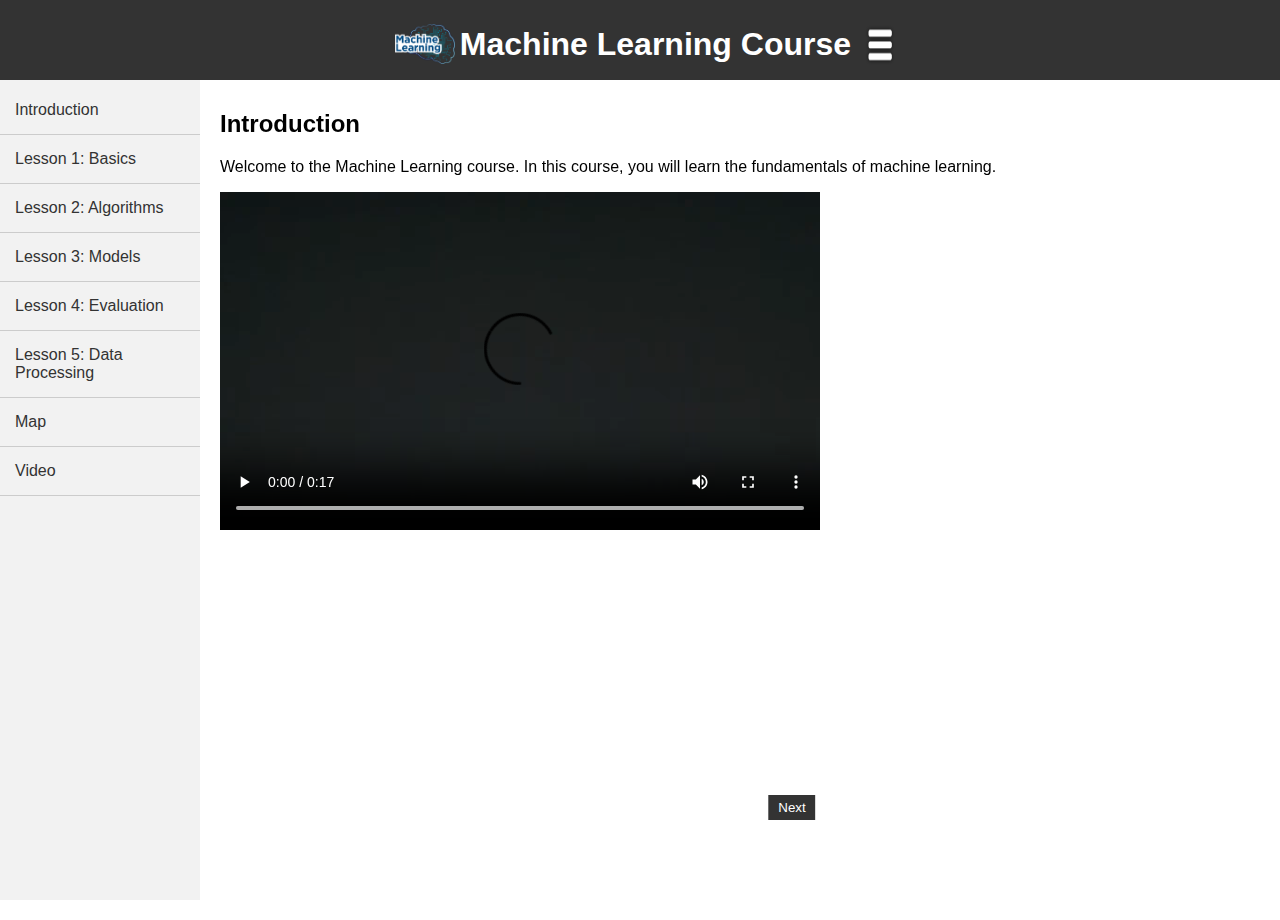
==== Kh.html @ 568ad04e "Initial commit" ====
<!DOCTYPE html>
<html lang="en">
<head>
  <meta charset="UTF-8">
  <meta name="viewport" content="width=device-width, initial-scale=1.0">
  <title>Machine Learning Course</title>
  <link rel="stylesheet" href="kh.css">
  <script src="kh.js" defer></script>
</head>
<body>
  <header>
    <img src="11.png" alt="11">
    <h1>Machine Learning Course</h1>
    <button id="toggleMenuBtn" onclick="toggleMenuHeight()">
      <img src="icon.png" alt="Menu Icon">
    </button>
  </header>
  
  <div class="container">
    <nav id="courseMenu">
      <ul id="menuList">
        <li><a href="javascript:void(0)" class="menu-link" onclick="showSection('introduction')">Introduction</a></li>
        <!-- Lesson 1 -->
        <li class="dropdown">
          <a href="javascript:void(0)" class="dropbtn" onclick="toggleDropdown('lesson1Dropdown')">Lesson 1: Basics</a>
          <div id="lesson1Dropdown" class="dropdown-content">
            <a href="javascript:void(0)" class="menu-link" onclick="showSection('lesson1')">Content</a>
            <a href="javascript:void(0)" class="menu-link" onclick="showSection('video1')">Video</a>
            <a href="javascript:void(0)" class="menu-link" onclick="showSection('quiz1')">Quiz 1</a>
          </div>
        </li>
        <!-- Lesson 2 -->
        <li class="dropdown">
          <a href="javascript:void(0)" class="dropbtn" onclick="toggleDropdown('lesson2Dropdown')">Lesson 2: Algorithms</a>
          <div id="lesson2Dropdown" class="dropdown-content">
            <a href="javascript:void(0)" class="menu-link" onclick="showSection('lesson2')">Content</a>
            <a href="javascript:void(0)" class="menu-link" onclick="showSection('video2')">Video</a>
            <a href="javascript:void(0)" class="menu-link" onclick="showSection('quiz2')">Quiz 2</a>
          </div>
        </li>
        <!-- Lesson 3 -->
        <li class="dropdown">
          <a href="javascript:void(0)" class="dropbtn" onclick="toggleDropdown('lesson3Dropdown')">Lesson 3: Models</a>
          <div id="lesson3Dropdown" class="dropdown-content">
            <a href="javascript:void(0)" class="menu-link" onclick="showSection('lesson3')">Content</a>
            <a href="javascript:void(0)" class="menu-link" onclick="showSection('video3')">Video</a>
            <a href="javascript:void(0)" class="menu-link" onclick="showSection('quiz3')">Quiz 3</a>
          </div>
        </li>
        <!-- Lesson 4 -->
        <li class="dropdown">
          <a href="javascript:void(0)" class="dropbtn" onclick="toggleDropdown('lesson4Dropdown')">Lesson 4: Evaluation</a>
          <div id="lesson4Dropdown" class="dropdown-content">
            <a href="javascript:void(0)" class="menu-link" onclick="showSection('lesson4')">Content</a>
            <a href="javascript:void(0)" class="menu-link" onclick="showSection('video4')">Video</a>
            <a href="javascript:void(0)" class="menu-link" onclick="showSection('quiz4')">Quiz 4</a>
          </div>
        </li>
        <!-- Lesson 5 -->
        <li class="dropdown">
          <a href="javascript:void(0)" class="dropbtn" onclick="toggleDropdown('lesson5Dropdown')">Lesson 5: Data Processing</a>
          <div id="lesson5Dropdown" class="dropdown-content">
            <a href="javascript:void(0)" class="menu-link" onclick="showSection('lesson5')">Content</a>
            <a href="javascript:void(0)" class="menu-link" onclick="showSection('video5')">Video</a>
            <a href="javascript:void(0)" class="menu-link" onclick="showSection('quiz5')">Quiz 5</a>
          </div>
        </li>
        <li><a href="javascript:void(0)" class="menu-link" onclick="showSection('map')">Map</a></li>
        <li><a href="javascript:void(0)" class="menu-link" onclick="showSection('video')">Video</a></li>
      </ul>
    </nav>
    <main>
      <section id="introduction" class="content-section">
        <h2>Introduction</h2>
        <p>Welcome to the Machine Learning course. In this course, you will learn the fundamentals of machine learning.</p>
        <video controls width="600" id="introVideo">
          <source src="welcome.mp4" type="video/mp4">
          Your browser does not support the video tag.
        </video>
        <button class="next" onclick="navigate('introduction', 'lesson1')">Next</button>
      </section>
      <section id="lesson1" class="content-section">
        <h2>Lesson 1: Basics</h2>
        <p>This lesson covers the basics of machine learning including supervised and unsupervised learning.</p>
        <button class="back" onclick="navigate('lesson1', 'introduction')">Back</button>
        <button class="next" onclick="navigate('lesson1', 'video1')">Next</button>
      </section>
      <section id="video1" class="content-section">
        <h2>Video 1</h2>
        <video controls width="600" id="video1Video">
          <source src="video.mp4" type="video/mp4">
        </video>
        <button class="back" onclick="navigate('video1', 'lesson1')">Back</button>
        <button class="next" onclick="navigate('video1', 'quiz1')">Next</button>
      </section>
      <section id="quiz1" class="content-section">
        <h2>Quiz 1</h2>
        <div class="quiz">
          <form id="quizForm1">
            <div id="question1">
              <label>Question 1: What is supervised learning?</label><br>
              <input type="radio" name="q1" value="a"> A method where the model is trained on labeled data.<br>
              <input type="radio" name="q1" value="b"> A method where the model is trained on unlabeled data.<br>
              <input type="radio" name="q1" value="c"> a & b.<br>
              <input type="radio" name="q1" value="d"> None of the above.<br><br>
              <p id="quiz1Q1Result"></p>
              <button type="button" class="submitQuestion" onclick="checkAnswer('quizForm1', 'q1', 'a', 'quiz1Q1Result', 'question2')">Submit</button>
              <button type="button" class="goQuestion" onclick="navigateQuiz('quizForm1', 'question1', 'question2')" disabled>Next Question</button>
            </div>
            <div id="question2" style="display: none;">
              <label>Question 2: Which algorithm is used for classification?</label><br>
              <input type="radio" name="q2" value="a"> Decision Tree<br>
              <input type="radio" name="q2" value="b"> Linear Regression<br>
              <input type="radio" name="q2" value="c"> a & b.<br>
              <input type="radio" name="q2" value="d"> None of the above.<br><br>
              <p id="quiz1Q2Result"></p>
              <button type="button" class="submitQuestion" onclick="checkAnswer('quizForm1', 'q2', 'a', 'quiz1Q2Result', 'question3')">Submit</button>
              <button type="button" class="prevQuestion" onclick="navigateQuiz('quizForm1', 'question2', 'question1')">Prev Question</button>
              <button type="button" class="goQuestion" onclick="navigateQuiz('quizForm1', 'question2', 'question3')" disabled>Next Question</button>
            </div>
            <div id="question3" style="display: none;">
              <label>Question 3: What is overfitting?</label><br>
              <input type="radio" name="q3" value="a"> Model performs well on training data but poorly on new data.<br>
              <input type="radio" name="q3" value="b"> Model performs well on both training and new data.<br>
              <input type="radio" name="q3" value="c"> a & b.<br>
              <input type="radio" name="q3" value="d"> None of the above.<br><br>
              <p id="quiz1Q3Result"></p>
              <button type="button" class="submitQuestion" onclick="checkAnswer('quizForm1', 'q3', 'a', 'quiz1Q3Result', 'question4')">Submit</button>
              <button type="button" class="prevQuestion" onclick="navigateQuiz('quizForm1', 'question3', 'question2')">Prev Question</button>
              <button type="button" class="goQuestion" onclick="navigateQuiz('quizForm1', 'question3', 'question4')" disabled>Next Question</button>
            </div>
            <div id="question4" style="display: none;">
              <label>Question 4: What is the main goal of supervised learning?</label><br>
              <input type="radio" name="q4" value="a"> Predict outcomes for new data.<br>
              <input type="radio" name="q4" value="b"> Cluster similar data points.<br>
              <input type="radio" name="q4" value="c"> a & b.<br>
              <input type="radio" name="q4" value="d"> None of the above.<br><br>
              <p id="quiz1Q4Result"></p>
              <button type="button" class="submitQuestion" onclick="checkAnswer('quizForm1', 'q4', 'a', 'quiz1Q4Result', null)">Submit</button>
              <button type="button" class="prevQuestion" onclick="navigateQuiz('quizForm1', 'question4', 'question3')">Prev Question</button>
            </div>
          </form>
        </div>
        <button class="back" onclick="navigate('quiz1', 'video1')">Back</button>
        <button class="next" onclick="navigate('quiz1', 'lesson2')">Next</button>
      </section>
      <section id="lesson2" class="content-section">
        <h2>Lesson 2: Algorithms</h2>
        <p>Introduction to algorithms used in machine learning.</p>
        <button class="back" onclick="navigate('lesson2', 'quiz1')">Back</button>
        <button class="next" onclick="navigate('lesson2', 'video2')">Next</button>
      </section>
      <section id="video2" class="content-section">
        <h2>Video 2</h2>
        <video controls width="600" id="video2Video">
          <source src="video.mp4" type="video/mp4">
        </video>
        <button class="back" onclick="navigate('video2', 'lesson2')">Back</button>
        <button class="next" onclick="navigate('video2', 'quiz2')">Next</button>
      </section>
      <section id="quiz2" class="content-section">
        <h2>Quiz 2</h2>
        <div class="quiz">
          <form id="quizForm2">
            <div id="question5">
              <label>Question 1: What is a decision tree?</label><br>
              <input type="radio" name="q5" value="a"> A tree-like model used for decisions.<br>
              <input type="radio" name="q5" value="b"> A linear model used for predictions.<br>
              <input type="radio" name="q5" value="c"> a & b.<br>
              <input type="radio" name="q5" value="d"> None of the above.<br><br>
              <p id="quiz2Q1Result"></p>
              <button type="button" class="submitQuestion" onclick="checkAnswer('quizForm2', 'q5', 'a', 'quiz2Q1Result', 'question6')">Submit</button>
              <button type="button" class="goQuestion" onclick="navigateQuiz('quizForm2', 'question5', 'question6')" disabled>Next Question</button>
            </div>
            <div id="question6" style="display: none;">
              <label>Question 2: Which algorithm is used for regression?</label><br>
              <input type="radio" name="q6" value="a"> Decision Tree<br>
              <input type="radio" name="q6" value="b"> Linear Regression<br>
              <input type="radio" name="q6" value="c"> a & b.<br>
              <input type="radio" name="q6" value="d"> None of the above.<br><br>
              <p id="quiz2Q2Result"></p>
              <button type="button" class="submitQuestion" onclick="checkAnswer('quizForm2', 'q6', 'b', 'quiz2Q2Result', 'question7')">Submit</button>
              <button type="button" class="prevQuestion" onclick="navigateQuiz('quizForm2', 'question6', 'question5')">Prev Question</button>
              <button type="button" class="goQuestion" onclick="navigateQuiz('quizForm2', 'question6', 'question7')" disabled>Next Question</button>
            </div>
            <div id="question7" style="display: none;">
              <label>Question 3: What is pruning in decision trees?</label><br>
              <input type="radio" name="q7" value="a"> Removing sections of the tree to avoid overfitting.<br>
              <input type="radio" name="q7" value="b"> Adding more branches to increase accuracy.<br>
              <input type="radio" name="q7" value="c"> a & b.<br>
              <input type="radio" name="q7" value="d"> None of the above.<br><br>
              <p id="quiz2Q3Result"></p>
              <button type="button" class="submitQuestion" onclick="checkAnswer('quizForm2', 'q7', 'a', 'quiz2Q3Result', 'question8')">Submit</button>
              <button type="button" class="prevQuestion" onclick="navigateQuiz('quizForm2', 'question7', 'question6')">Prev Question</button>
              <button type="button" class="goQuestion" onclick="navigateQuiz('quizForm2', 'question7', 'question8')" disabled>Next Question</button>
            </div>
            <div id="question8" style="display: none;">
              <label>Question 4: What is ensemble learning?</label><br>
              <input type="radio" name="q8" value="a"> Using multiple models to improve accuracy.<br>
              <input type="radio" name="q8" value="b"> Using a single model for predictions.<br>
              <input type="radio" name="q8" value="c"> a & b.<br>
              <input type="radio" name="q8" value="d"> None of the above.<br><br>
              <p id="quiz2Q4Result"></p>
              <button type="button" class="submitQuestion" onclick="checkAnswer('quizForm2', 'q8', 'a', 'quiz2Q4Result', null)">Submit</button>
              <button type="button" class="prevQuestion" onclick="navigateQuiz('quizForm2', 'question8', 'question7')">Prev Question</button>
            </div>
          </form>
        </div>
        <button class="back" onclick="navigate('quiz2', 'video2')">Back</button>
        <button class="next" onclick="navigate('quiz2', 'lesson3')">Next</button>
      </section>
      <section id="lesson3" class="content-section">
        <h2>Lesson 3: Models</h2>
        <p>Types of models used in machine learning.</p>
        <button class="back" onclick="navigate('lesson3', 'quiz2')">Back</button>
        <button class="next" onclick="navigate('lesson3', 'video3')">Next</button>
      </section>
      <section id="video3" class="content-section">
        <h2>Video 3</h2>
        <video controls width="600" id="video3Video">
          <source src="video.mp4" type="video/mp4">
          Your browser does not support the video tag.
        </video>
        <button class="back" onclick="navigate('video3', 'lesson3')">Back</button>
        <button class="next" onclick="navigate('video3', 'quiz3')">Next</button>
      </section>
      <section id="quiz3" class="content-section">
        <h2>Quiz 3</h2>
        <div class="quiz">
          <form id="quizForm3">
            <div id="question9">
              <label>Question 1: What is logistic regression used for?</label><br>
              <input type="radio" name="q9" value="a"> Classification<br>
              <input type="radio" name="q9" value="b"> Regression<br>
              <input type="radio" name="q9" value="c"> a & b.<br>
              <input type="radio" name="q9" value="d"> None of the above.<br><br>
              <p id="quiz3Q1Result"></p>
              <button type="button" class="submitQuestion" onclick="checkAnswer('quizForm3', 'q9', 'a', 'quiz3Q1Result', 'question10')">Submit</button>
              <button type="button" class="goQuestion" onclick="navigateQuiz('quizForm3', 'question9', 'question10')" disabled>Next Question</button>
            </div>
            <div id="question10" style="display: none;">
              <label>Question 2: Which model is used for clustering?</label><br>
              <input type="radio" name="q10" value="a"> K-Means<br>
              <input type="radio" name="q10" value="b"> Linear Regression<br>
              <input type="radio" name="q10" value="c"> a & b.<br>
              <input type="radio" name="q10" value="d"> None of the above.<br><br>
              <p id="quiz3Q2Result"></p>
              <button type="button" class="submitQuestion" onclick="checkAnswer('quizForm3', 'q10', 'a', 'quiz3Q2Result', 'question11')">Submit</button>
              <button type="button" class="prevQuestion" onclick="navigateQuiz('quizForm3', 'question10', 'question9')">Prev Question</button>
              <button type="button" class="goQuestion" onclick="navigateQuiz('quizForm3', 'question10', 'question11')" disabled>Next Question</button>
            </div>
            <div id="question11" style="display: none;">
              <label>Question 3: What is regularization in machine learning?</label><br>
              <input type="radio" name="q11" value="a"> Technique to prevent overfitting.<br>
              <input type="radio" name="q11" value="b"> Method to increase model complexity.<br>
              <input type="radio" name="q11" value="c"> a & b.<br>
              <input type="radio" name="q11" value="d"> None of the above.<br><br>
              <p id="quiz3Q3Result"></p>
              <button type="button" class="submitQuestion" onclick="checkAnswer('quizForm3', 'q11', 'a', 'quiz3Q3Result', 'question12')">Submit</button>
              <button type="button" class="prevQuestion" onclick="navigateQuiz('quizForm3', 'question11', 'question10')">Prev Question</button>
              <button type="button" class="goQuestion" onclick="navigateQuiz('quizForm3', 'question11', 'question12')" disabled>Next Question</button>
            </div>
            <div id="question12" style="display: none;">
              <label>Question 4: What is the purpose of feature scaling?</label><br>
              <input type="radio" name="q12" value="a"> Standardize the range of independent variables.<br>
              <input type="radio" name="q12" value="b"> Increase the number of features.<br>
              <input type="radio" name="q12" value="c"> a & b.<br>
              <input type="radio" name="q12" value="d"> None of the above.<br><br>
              <p id="quiz3Q4Result"></p>
              <button type="button" class="submitQuestion" onclick="checkAnswer('quizForm3', 'q12', 'a', 'quiz3Q4Result', null)">Submit</button>
              <button type="button" class="prevQuestion" onclick="navigateQuiz('quizForm3', 'question12', 'question11')">Prev Question</button>
            </div>
          </form>
        </div>
        <button class="back" onclick="navigate('quiz3', 'video3')">Back</button>
        <button class="next" onclick="navigate('quiz3', 'lesson4')">Next</button>
      </section>
      <section id="lesson4" class="content-section">
        <h2>Lesson 4: Evaluation</h2>
        <p>Methods to evaluate machine learning models.</p>
        <button class="back" onclick="navigate('lesson4', 'quiz3')">Back</button>
        <button class="next" onclick="navigate('lesson4', 'video4')">Next</button>
      </section>
      <section id="video4" class="content-section">
        <h2>Video 4</h2>
        <video controls width="600" id="video4Video">
          <source src="video.mp4" type="video/mp4">
          Your browser does not support the video tag.
        </video>
        <button class="back" onclick="navigate('video4', 'lesson4')">Back</button>
        <button class="next" onclick="navigate('video4', 'quiz4')">Next</button>
      </section>
      <section id="quiz4" class="content-section">
        <h2>Quiz 4</h2>
        <div class="quiz">
          <form id="quizForm4">
            <div id="question13">
              <label>Question 1: What is cross-validation?</label><br>
              <input type="radio" name="q13" value="a"> Technique to divide data into training and test sets.<br>
              <input type="radio" name="q13" value="b"> Technique to assess model performance.<br>
              <input type="radio" name="q13" value="c"> a & b.<br>
              <input type="radio" name="q13" value="d"> None of the above.<br><br>
              <p id="quiz4Q1Result"></p>
              <button type="button" class="submitQuestion" onclick="checkAnswer('quizForm4', 'q13', 'b', 'quiz4Q1Result', 'question14')">Submit</button>
              <button type="button" class="goQuestion" onclick="navigateQuiz('quizForm4', 'question13', 'question14')" disabled>Next Question</button>
            </div>
            <div id="question14" style="display: none;">
              <label>Question 2: What is AUC-ROC used for?</label><br>
              <input type="radio" name="q14" value="a"> Measure of model accuracy.<br>
              <input type="radio" name="q14" value="b"> Measure of model performance.<br>
              <input type="radio" name="q14" value="c"> a & b.<br>
              <input type="radio" name="q14" value="d"> None of the above.<br><br>
              <p id="quiz4Q2Result"></p>
              <button type="button" class="submitQuestion" onclick="checkAnswer('quizForm4', 'q14', 'b', 'quiz4Q2Result', 'question15')">Submit</button>
              <button type="button" class="prevQuestion" onclick="navigateQuiz('quizForm4', 'question14', 'question13')">Prev Question</button>
              <button type="button" class="goQuestion" onclick="navigateQuiz('quizForm4', 'question14', 'question15')" disabled>Next Question</button>
            </div>
            <div id="question15" style="display: none;">
              <label>Question 3: What is the confusion matrix?</label><br>
              <input type="radio" name="q15" value="a"> Matrix that evaluates model performance.<br>
              <input type="radio" name="q15" value="b"> Matrix that visualizes data points.<br>
              <input type="radio" name="q15" value="c"> a & b.<br>
              <input type="radio" name="q15" value="d"> None of the above.<br><br>
              <p id="quiz4Q3Result"></p>
              <button type="button" class="submitQuestion" onclick="checkAnswer('quizForm4', 'q15', 'a', 'quiz4Q3Result', 'question16')">Submit</button>
              <button type="button" class="prevQuestion" onclick="navigateQuiz('quizForm4', 'question15', 'question14')">Prev Question</button>
              <button type="button" class="goQuestion" onclick="navigateQuiz('quizForm4', 'question15', 'question16')" disabled>Next Question</button>
            </div>
            <div id="question16" style="display: none;">
              <label>Question 4: What is precision?</label><br>
              <input type="radio" name="q16" value="a"> Ratio of true positives to predicted positives.<br>
              <input type="radio" name="q16" value="b"> Ratio of true positives to actual positives.<br>
              <input type="radio" name="q16" value="c"> a & b.<br>
              <input type="radio" name="q16" value="d"> None of the above.<br><br>
              <p id="quiz4Q4Result"></p>
              <button type="button" class="submitQuestion" onclick="checkAnswer('quizForm4', 'q16', 'a', 'quiz4Q4Result', null)">Submit</button>
              <button type="button" class="prevQuestion" onclick="navigateQuiz('quizForm4', 'question16', 'question15')">Prev Question</button>
            </div>
          </form>
        </div>
        <button class="back" onclick="navigate('quiz4', 'video4')">Back</button>
        <button class="next" onclick="navigate('quiz4', 'lesson5')">Next</button>
      </section>
      <section id="lesson5" class="content-section">
        <h2>Lesson 5: Data Processing</h2>
        <p>Techniques for preprocessing data in machine learning.</p>
        <button class="back" onclick="navigate('lesson5', 'quiz4')">Back</button>
        <button class="next" onclick="navigate('lesson5', 'video5')">Next</button>
      </section>
      
      <section id="video5" class="content-section">
        <h2>Video 5</h2>
        <video controls width="600" id="video5Video">
          <source src="video.mp4" type="video/mp4">
          Your browser does not support the video tag.
        </video>
        <button class="back" onclick="navigate('video5', 'lesson5')">Back</button>
        <button class="next" onclick="navigate('video5', 'map')">Next</button>
      </section>
      <section id="map" class="content-section">
        <h2>The location of the university that can learn ML on it</h2>
        <div class="map-buttons">
          <button onclick="highlightLocation('KAU')">KAU</button>
          <button onclick="highlightLocation('KSU')">KSU</button>
          <button onclick="highlightLocation('KFUPM')">KFUPM</button>
          <button onclick="highlightLocation('PSU')">PSU</button>
          <button onclick="highlightLocation('Alfaisal')">Alfaisal</button>
          <button onclick="highlightLocation('Effat')">Effat</button>
          <button onclick="highlightLocation('UQU')">UQU</button>
          <button onclick="highlightAllLocations()">Show All</button>
          <!-- Add more buttons as needed -->
        </div>
        <div id="mapContainer">
          <svg width="800" height="600" xmlns="http://www.w3.org/2000/svg" viewBox="0 0 800 600">
            <image href="map.gif" width="800" height="600" />
            <!-- Example pins -->
            <path id="kau" d="M100,130 L110,130 L105,150 Z" fill="green" onclick="showLocation('KAU')" visibility="hidden"></path>
            <path id="ksu" d="M200,180 L210,180 L205,200 Z" fill="blue" onclick="showLocation('KSU')" visibility="hidden"></path>
            <path id="kfupm" d="M300,230 L310,230 L305,250 Z" fill="red" onclick="showLocation('KFUPM')" visibility="hidden"></path>
            <path id="psu" d="M400,280 L410,280 L405,300 Z" fill="purple" onclick="showLocation('PSU')" visibility="hidden"></path>
            <path id="alfaisal" d="M500,330 L510,330 L505,350 Z" fill="orange" onclick="showLocation('Alfaisal')" visibility="hidden"></path>
            <path id="effat" d="M600,380 L610,380 L605,400 Z" fill="yellow" onclick="showLocation('Effat')" visibility="hidden"></path>
            <path id="uqu" d="M700,430 L710,430 L705,450 Z" fill="cyan" onclick="showLocation('UQU')" visibility="hidden"></path>
            <!-- Add more paths for other locations -->
          </svg>
        </div>
        <button class="back" onclick="navigate('map', 'video5')">Back</button>
        <button class="next" onclick="navigate('map', 'video')">Next</button>
      </section>
      <section id="video" class="content-section">
        <h2>End of the course</h2>
        <video controls width="600" id="videoMain">
          <source src="video.mp4" type="video/mp4">
          Your browser does not support the video tag.
        </video>
        <button class="back" onclick="navigate('video', 'map')">Back</button>
      </section>
    </main>
  </div>
</body>
</html>
---- kh.css ----
body {
  font-family: Arial, sans-serif;
  margin: 0;
  padding: 0;
}

header {
  background-color: #333;
  color: white;
  text-align: center;
  padding: 10px;
  position: fixed;
  width: 100%;
  top: 0;
  z-index: 1000;
}

header img {
  height: 40px;
  vertical-align: middle;
}

header h1 {
  display: inline-block;
  margin: 0;
  vertical-align: middle;
}

#toggleMenuBtn {
  background: none;
  border: none;
  cursor: pointer;
}

#toggleMenuBtn img {
  width: 30px; /* Adjust the width of the icon inside the button */
}
.container {
  margin-top: 70px;
  display: flex;
}

nav {
  flex: 0 0 200px;
  background-color: #f2f2f2;
  height: calc(100vh - 70px);
  overflow-y: auto;
  position: sticky;
  top: 70px;
}

nav ul {
  list-style-type: none;
  padding: 0;
}

nav ul li {
  padding: 10px;
  border-bottom: 1px solid #ccc;
}

nav ul li a {
  color: #333;
  text-decoration: none;
  display: block;
  padding: 5px;
}

nav ul li a:hover {
  background-color: #ddd;
}

nav .dropdown {
  position: relative;
}

nav .dropdown .dropdown-content {
  display: none;
  position: absolute;
  background-color: #f9f9f9;
  box-shadow: 0px 8px 16px 0px rgba(0,0,0,0.2);
  z-index: 1;
}

nav .dropdown:hover .dropdown-content {
  display: block;
}

main {
  flex: 1;
  padding: 20px;
}

section {
  margin-bottom: 20px;
  display: none; /* Hide all sections by default */
}

.content-section {
  display: none;
}

#introduction {
  display: block; /* Show the introduction by default */
}

video {
  max-width: 100%;
}

.quiz {
  background-color: #f9f9f9;
  padding: 10px;
  border: 1px solid #ccc;
}

.quiz form {
  margin: 0;
}

.quiz label {
  font-weight: bold;
}

.quiz input[type="radio"] {
  margin-right: 10px;
}

.quiz button.submitQuestion {
  margin-top: 10px;
  padding: 5px 10px;
  background-color: #333;
  color: white;
  border: none;
  cursor: pointer;
}

.quiz button.submitQuestion:hover {
  background-color: #555;
}

.quiz button.prevQuestion, .quiz button.goQuestion {
  margin-top: 10px;
  padding: 5px 10px;
  background-color: #333;
  color: white;
  border: none;
  cursor: pointer;
}

.quiz button.prevQuestion:hover, .quiz button.goQuestion:hover {
  background-color: #555;
}

#mapContainer {
  width: 100%;
  height: 600px;
}

.map-buttons {
  margin-bottom: 20px;
}

.map-buttons button {
  padding: 5px 10px;
  margin-right: 5px;
  background-color: #333;
  color: white;
  border: none;
  cursor: pointer;
}

.map-buttons button:hover {
  background-color: #555;
}

button {
  margin-top: 10px;
  padding: 5px 10px;
  background-color: #333;
  color: white;
  border: none;
  cursor: pointer;
}

button:hover {
  background-color: #555;
}

/* Fix the iframe size */
iframe {
  width: 100%;
  height: 600px; /* Adjust the height as needed */
  border: none;
}

/* Ensure the next and back buttons are always at the bottom */
.content-section {
  position: relative;
  min-height: 700px; /* Adjust this height based on the content */
  padding-bottom: 70px; /* Space for the buttons */
}

button.back {
  position: absolute;
  bottom: 60px;
  left: 45%;
  transform: translateX(-50%);
}

button.next {
  position: absolute;
  bottom: 60px;
  left: 55%;
  transform: translateX(-50%);
}
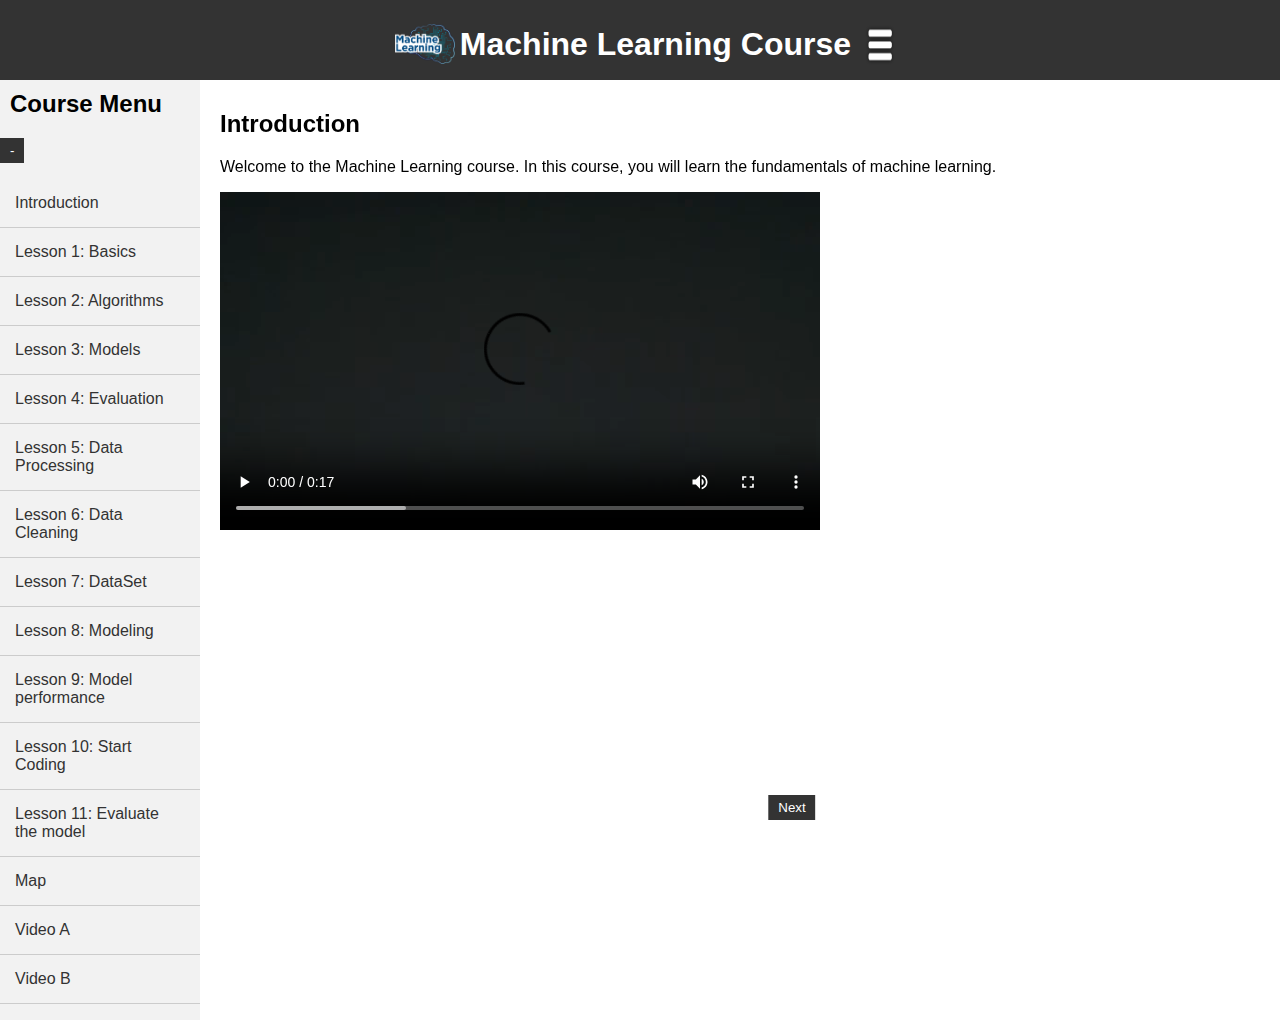
==== commit 3a51aa52: "Initial commit" ====
--- a/Kh.html
+++ b/Kh.html
@@ -5,19 +5,22 @@
   <meta name="viewport" content="width=device-width, initial-scale=1.0">
   <title>Machine Learning Course</title>
   <link rel="stylesheet" href="kh.css">
-  <script src="kh.js" defer></script>
+  
 </head>
 <body>
   <header>
     <img src="11.png" alt="11">
     <h1>Machine Learning Course</h1>
-    <button id="toggleMenuBtn" onclick="toggleMenuHeight()">
+    <button id="toggleMenuBtn" onclick="toggleMenuH()">
       <img src="icon.png" alt="Menu Icon">
     </button>
   </header>
-  
   <div class="container">
-    <nav id="courseMenu">
+    <nav id="courseMenu" >
+      <div class="coursewithlock">
+        <h2>Course Menu</h2>
+        <button class="toggle-btn" onclick="toggleMenuHeight()">-</button>
+      </div>
       <ul id="menuList">
         <li><a href="javascript:void(0)" class="menu-link" onclick="showSection('introduction')">Introduction</a></li>
         <!-- Lesson 1 -->
@@ -62,11 +65,59 @@
           <div id="lesson5Dropdown" class="dropdown-content">
             <a href="javascript:void(0)" class="menu-link" onclick="showSection('lesson5')">Content</a>
             <a href="javascript:void(0)" class="menu-link" onclick="showSection('video5')">Video</a>
-            <a href="javascript:void(0)" class="menu-link" onclick="showSection('quiz5')">Quiz 5</a>
-          </div>
-        </li>
+          </div>
+        </li>
+        <!-- Lesson 6 -->
+        <li class="dropdown">
+          <a href="javascript:void(0)" class="dropbtn" onclick="toggleDropdown('lesson6Dropdown')">Lesson 6: Data Cleaning</a>
+          <div id="lesson6Dropdown" class="dropdown-content">
+            <a href="javascript:void(0)" class="menu-link" onclick="showSection('lesson6')">Content</a>
+            <a href="javascript:void(0)" class="menu-link" onclick="showSection('video6')">Video</a>
+          </div>
+        </li>
+        <!-- Lesson 7 -->
+        <li class="dropdown">
+          <a href="javascript:void(0)" class="dropbtn" onclick="toggleDropdown('lesson7Dropdown')">Lesson 7: DataSet </a>
+          <div id="lesson7Dropdown" class="dropdown-content">
+            <a href="javascript:void(0)" class="menu-link" onclick="showSection('lesson7')">Content</a>
+            <a href="javascript:void(0)" class="menu-link" onclick="showSection('video7')">Video</a>
+          </div>
+        </li>
+         <!-- Lesson 8 -->
+         <li class="dropdown">
+          <a href="javascript:void(0)" class="dropbtn" onclick="toggleDropdown('lesson8Dropdown')">Lesson 8: Modeling </a>
+          <div id="lesson8Dropdown" class="dropdown-content">
+            <a href="javascript:void(0)" class="menu-link" onclick="showSection('lesson8')">Content</a>
+            <a href="javascript:void(0)" class="menu-link" onclick="showSection('video8')">Video</a>
+          </div>
+        </li>
+         <!-- Lesson 9 -->
+         <li class="dropdown">
+          <a href="javascript:void(0)" class="dropbtn" onclick="toggleDropdown('lesson9Dropdown')">Lesson 9: Model performance </a>
+          <div id="lesson9Dropdown" class="dropdown-content">
+            <a href="javascript:void(0)" class="menu-link" onclick="showSection('lesson9')">Content</a>
+            <a href="javascript:void(0)" class="menu-link" onclick="showSection('video9')">Video</a>
+          </div>
+        </li>
+           <!-- Lesson 10 -->
+           <li class="dropdown">
+            <a href="javascript:void(0)" class="dropbtn" onclick="toggleDropdown('lesson10Dropdown')">Lesson 10: Start Coding </a>
+            <div id="lesson10Dropdown" class="dropdown-content">
+              <a href="javascript:void(0)" class="menu-link" onclick="showSection('lesson10')">Content</a>
+              <a href="javascript:void(0)" class="menu-link" onclick="showSection('video10')">Video</a>
+            </div>
+          </li>
+                 <!-- Lesson 11 -->
+                 <li class="dropdown">
+                  <a href="javascript:void(0)" class="dropbtn" onclick="toggleDropdown('lesson11Dropdown')">Lesson 11: Evaluate the model </a>
+                  <div id="lesson11Dropdown" class="dropdown-content">
+                    <a href="javascript:void(0)" class="menu-link" onclick="showSection('lesson11')">Content</a>
+                    <a href="javascript:void(0)" class="menu-link" onclick="showSection('video11')">Video</a>
+                  </div>
+                </li>
         <li><a href="javascript:void(0)" class="menu-link" onclick="showSection('map')">Map</a></li>
-        <li><a href="javascript:void(0)" class="menu-link" onclick="showSection('video')">Video</a></li>
+        <li><a href="javascript:void(0)" class="menu-link" onclick="showSection('video12')">Video A</a></li>
+        <li><a href="javascript:void(0)" class="menu-link" onclick="showSection('video13')">Video B</a></li>
       </ul>
     </nav>
     <main>
@@ -79,6 +130,9 @@
         </video>
         <button class="next" onclick="navigate('introduction', 'lesson1')">Next</button>
       </section>
+
+        <!-- Lesson 1 -->
+
       <section id="lesson1" class="content-section">
         <h2>Lesson 1: Basics</h2>
         <p>This lesson covers the basics of machine learning including supervised and unsupervised learning.</p>
@@ -104,8 +158,8 @@
               <input type="radio" name="q1" value="c"> a & b.<br>
               <input type="radio" name="q1" value="d"> None of the above.<br><br>
               <p id="quiz1Q1Result"></p>
-              <button type="button" class="submitQuestion" onclick="checkAnswer('quizForm1', 'q1', 'a', 'quiz1Q1Result', 'question2')">Submit</button>
-              <button type="button" class="goQuestion" onclick="navigateQuiz('quizForm1', 'question1', 'question2')" disabled>Next Question</button>
+              <button type="button" class="submitQuestion" data-next="question2">Submit</button>
+              <button type="button" class="goQuestion" data-target="question2" disabled>Next Question</button>
             </div>
             <div id="question2" style="display: none;">
               <label>Question 2: Which algorithm is used for classification?</label><br>
@@ -114,9 +168,9 @@
               <input type="radio" name="q2" value="c"> a & b.<br>
               <input type="radio" name="q2" value="d"> None of the above.<br><br>
               <p id="quiz1Q2Result"></p>
-              <button type="button" class="submitQuestion" onclick="checkAnswer('quizForm1', 'q2', 'a', 'quiz1Q2Result', 'question3')">Submit</button>
-              <button type="button" class="prevQuestion" onclick="navigateQuiz('quizForm1', 'question2', 'question1')">Prev Question</button>
-              <button type="button" class="goQuestion" onclick="navigateQuiz('quizForm1', 'question2', 'question3')" disabled>Next Question</button>
+              <button type="button" class="submitQuestion" data-next="question3">Submit</button>
+              <button type="button" class="prevQuestion" data-target="question1">Prev Question</button>
+              <button type="button" class="goQuestion" data-target="question3" disabled>Next Question</button>
             </div>
             <div id="question3" style="display: none;">
               <label>Question 3: What is overfitting?</label><br>
@@ -125,9 +179,9 @@
               <input type="radio" name="q3" value="c"> a & b.<br>
               <input type="radio" name="q3" value="d"> None of the above.<br><br>
               <p id="quiz1Q3Result"></p>
-              <button type="button" class="submitQuestion" onclick="checkAnswer('quizForm1', 'q3', 'a', 'quiz1Q3Result', 'question4')">Submit</button>
-              <button type="button" class="prevQuestion" onclick="navigateQuiz('quizForm1', 'question3', 'question2')">Prev Question</button>
-              <button type="button" class="goQuestion" onclick="navigateQuiz('quizForm1', 'question3', 'question4')" disabled>Next Question</button>
+              <button type="button" class="submitQuestion" data-next="question4">Submit</button>
+              <button type="button" class="prevQuestion" data-target="question2">Prev Question</button>
+              <button type="button" class="goQuestion" data-target="question4" disabled>Next Question</button>
             </div>
             <div id="question4" style="display: none;">
               <label>Question 4: What is the main goal of supervised learning?</label><br>
@@ -136,14 +190,18 @@
               <input type="radio" name="q4" value="c"> a & b.<br>
               <input type="radio" name="q4" value="d"> None of the above.<br><br>
               <p id="quiz1Q4Result"></p>
-              <button type="button" class="submitQuestion" onclick="checkAnswer('quizForm1', 'q4', 'a', 'quiz1Q4Result', null)">Submit</button>
-              <button type="button" class="prevQuestion" onclick="navigateQuiz('quizForm1', 'question4', 'question3')">Prev Question</button>
+              <button type="button" class="submitQuestion" data-next="question5">Submit</button>
+              <button type="button" class="prevQuestion" data-target="question3">Prev Question</button>
+              <button type="button" class="goQuestion" data-target="question5" disabled>Next Question</button>
             </div>
           </form>
         </div>
         <button class="back" onclick="navigate('quiz1', 'video1')">Back</button>
         <button class="next" onclick="navigate('quiz1', 'lesson2')">Next</button>
       </section>
+
+        <!-- Lesson 2 -->
+
       <section id="lesson2" class="content-section">
         <h2>Lesson 2: Algorithms</h2>
         <p>Introduction to algorithms used in machine learning.</p>
@@ -169,8 +227,8 @@
               <input type="radio" name="q5" value="c"> a & b.<br>
               <input type="radio" name="q5" value="d"> None of the above.<br><br>
               <p id="quiz2Q1Result"></p>
-              <button type="button" class="submitQuestion" onclick="checkAnswer('quizForm2', 'q5', 'a', 'quiz2Q1Result', 'question6')">Submit</button>
-              <button type="button" class="goQuestion" onclick="navigateQuiz('quizForm2', 'question5', 'question6')" disabled>Next Question</button>
+              <button type="button" class="submitQuestion" data-next="question6">Submit</button>
+              <button type="button" class="goQuestion" data-target="question6" disabled>Next Question</button>
             </div>
             <div id="question6" style="display: none;">
               <label>Question 2: Which algorithm is used for regression?</label><br>
@@ -179,9 +237,9 @@
               <input type="radio" name="q6" value="c"> a & b.<br>
               <input type="radio" name="q6" value="d"> None of the above.<br><br>
               <p id="quiz2Q2Result"></p>
-              <button type="button" class="submitQuestion" onclick="checkAnswer('quizForm2', 'q6', 'b', 'quiz2Q2Result', 'question7')">Submit</button>
-              <button type="button" class="prevQuestion" onclick="navigateQuiz('quizForm2', 'question6', 'question5')">Prev Question</button>
-              <button type="button" class="goQuestion" onclick="navigateQuiz('quizForm2', 'question6', 'question7')" disabled>Next Question</button>
+              <button type="button" class="submitQuestion" data-next="question7">Submit</button>
+              <button type="button" class="prevQuestion" data-target="question5">Prev Question</button>
+              <button type="button" class="goQuestion" data-target="question7" disabled>Next Question</button>
             </div>
             <div id="question7" style="display: none;">
               <label>Question 3: What is pruning in decision trees?</label><br>
@@ -190,9 +248,9 @@
               <input type="radio" name="q7" value="c"> a & b.<br>
               <input type="radio" name="q7" value="d"> None of the above.<br><br>
               <p id="quiz2Q3Result"></p>
-              <button type="button" class="submitQuestion" onclick="checkAnswer('quizForm2', 'q7', 'a', 'quiz2Q3Result', 'question8')">Submit</button>
-              <button type="button" class="prevQuestion" onclick="navigateQuiz('quizForm2', 'question7', 'question6')">Prev Question</button>
-              <button type="button" class="goQuestion" onclick="navigateQuiz('quizForm2', 'question7', 'question8')" disabled>Next Question</button>
+              <button type="button" class="submitQuestion" data-next="question8">Submit</button>
+              <button type="button" class="prevQuestion" data-target="question6">Prev Question</button>
+              <button type="button" class="goQuestion" data-target="question8" disabled>Next Question</button>
             </div>
             <div id="question8" style="display: none;">
               <label>Question 4: What is ensemble learning?</label><br>
@@ -201,14 +259,18 @@
               <input type="radio" name="q8" value="c"> a & b.<br>
               <input type="radio" name="q8" value="d"> None of the above.<br><br>
               <p id="quiz2Q4Result"></p>
-              <button type="button" class="submitQuestion" onclick="checkAnswer('quizForm2', 'q8', 'a', 'quiz2Q4Result', null)">Submit</button>
-              <button type="button" class="prevQuestion" onclick="navigateQuiz('quizForm2', 'question8', 'question7')">Prev Question</button>
+              <button type="button" class="submitQuestion" data-next="question9">Submit</button>
+              <button type="button" class="prevQuestion" data-target="question7">Prev Question</button>
+              <button type="button" class="goQuestion" data-target="question9" disabled>Next Question</button>
             </div>
           </form>
         </div>
         <button class="back" onclick="navigate('quiz2', 'video2')">Back</button>
         <button class="next" onclick="navigate('quiz2', 'lesson3')">Next</button>
       </section>
+
+        <!-- Lesson 3 -->
+
       <section id="lesson3" class="content-section">
         <h2>Lesson 3: Models</h2>
         <p>Types of models used in machine learning.</p>
@@ -235,8 +297,8 @@
               <input type="radio" name="q9" value="c"> a & b.<br>
               <input type="radio" name="q9" value="d"> None of the above.<br><br>
               <p id="quiz3Q1Result"></p>
-              <button type="button" class="submitQuestion" onclick="checkAnswer('quizForm3', 'q9', 'a', 'quiz3Q1Result', 'question10')">Submit</button>
-              <button type="button" class="goQuestion" onclick="navigateQuiz('quizForm3', 'question9', 'question10')" disabled>Next Question</button>
+              <button type="button" class="submitQuestion" data-next="question10">Submit</button>
+              <button type="button" class="goQuestion" data-target="question10" disabled>Next Question</button>
             </div>
             <div id="question10" style="display: none;">
               <label>Question 2: Which model is used for clustering?</label><br>
@@ -245,9 +307,9 @@
               <input type="radio" name="q10" value="c"> a & b.<br>
               <input type="radio" name="q10" value="d"> None of the above.<br><br>
               <p id="quiz3Q2Result"></p>
-              <button type="button" class="submitQuestion" onclick="checkAnswer('quizForm3', 'q10', 'a', 'quiz3Q2Result', 'question11')">Submit</button>
-              <button type="button" class="prevQuestion" onclick="navigateQuiz('quizForm3', 'question10', 'question9')">Prev Question</button>
-              <button type="button" class="goQuestion" onclick="navigateQuiz('quizForm3', 'question10', 'question11')" disabled>Next Question</button>
+              <button type="button" class="submitQuestion" data-next="question11">Submit</button>
+              <button type="button" class="prevQuestion" data-target="question9">Prev Question</button>
+              <button type="button" class="goQuestion" data-target="question11" disabled>Next Question</button>
             </div>
             <div id="question11" style="display: none;">
               <label>Question 3: What is regularization in machine learning?</label><br>
@@ -256,9 +318,9 @@
               <input type="radio" name="q11" value="c"> a & b.<br>
               <input type="radio" name="q11" value="d"> None of the above.<br><br>
               <p id="quiz3Q3Result"></p>
-              <button type="button" class="submitQuestion" onclick="checkAnswer('quizForm3', 'q11', 'a', 'quiz3Q3Result', 'question12')">Submit</button>
-              <button type="button" class="prevQuestion" onclick="navigateQuiz('quizForm3', 'question11', 'question10')">Prev Question</button>
-              <button type="button" class="goQuestion" onclick="navigateQuiz('quizForm3', 'question11', 'question12')" disabled>Next Question</button>
+              <button type="button" class="submitQuestion" data-next="question12">Submit</button>
+              <button type="button" class="prevQuestion" data-target="question10">Prev Question</button>
+              <button type="button" class="goQuestion" data-target="question12" disabled>Next Question</button>
             </div>
             <div id="question12" style="display: none;">
               <label>Question 4: What is the purpose of feature scaling?</label><br>
@@ -267,14 +329,18 @@
               <input type="radio" name="q12" value="c"> a & b.<br>
               <input type="radio" name="q12" value="d"> None of the above.<br><br>
               <p id="quiz3Q4Result"></p>
-              <button type="button" class="submitQuestion" onclick="checkAnswer('quizForm3', 'q12', 'a', 'quiz3Q4Result', null)">Submit</button>
-              <button type="button" class="prevQuestion" onclick="navigateQuiz('quizForm3', 'question12', 'question11')">Prev Question</button>
+              <button type="button" class="submitQuestion" data-next="question13">Submit</button>
+              <button type="button" class="prevQuestion" data-target="question11">Prev Question</button>
+              <button type="button" class="goQuestion" data-target="question13" disabled>Next Question</button>
             </div>
           </form>
         </div>
         <button class="back" onclick="navigate('quiz3', 'video3')">Back</button>
         <button class="next" onclick="navigate('quiz3', 'lesson4')">Next</button>
       </section>
+
+        <!-- Lesson 4 -->
+
       <section id="lesson4" class="content-section">
         <h2>Lesson 4: Evaluation</h2>
         <p>Methods to evaluate machine learning models.</p>
@@ -301,8 +367,8 @@
               <input type="radio" name="q13" value="c"> a & b.<br>
               <input type="radio" name="q13" value="d"> None of the above.<br><br>
               <p id="quiz4Q1Result"></p>
-              <button type="button" class="submitQuestion" onclick="checkAnswer('quizForm4', 'q13', 'b', 'quiz4Q1Result', 'question14')">Submit</button>
-              <button type="button" class="goQuestion" onclick="navigateQuiz('quizForm4', 'question13', 'question14')" disabled>Next Question</button>
+              <button type="button" class="submitQuestion" data-next="question14">Submit</button>
+              <button type="button" class="goQuestion" data-target="question14" disabled>Next Question</button>
             </div>
             <div id="question14" style="display: none;">
               <label>Question 2: What is AUC-ROC used for?</label><br>
@@ -311,9 +377,9 @@
               <input type="radio" name="q14" value="c"> a & b.<br>
               <input type="radio" name="q14" value="d"> None of the above.<br><br>
               <p id="quiz4Q2Result"></p>
-              <button type="button" class="submitQuestion" onclick="checkAnswer('quizForm4', 'q14', 'b', 'quiz4Q2Result', 'question15')">Submit</button>
-              <button type="button" class="prevQuestion" onclick="navigateQuiz('quizForm4', 'question14', 'question13')">Prev Question</button>
-              <button type="button" class="goQuestion" onclick="navigateQuiz('quizForm4', 'question14', 'question15')" disabled>Next Question</button>
+              <button type="button" class="submitQuestion" data-next="question15">Submit</button>
+              <button type="button" class="prevQuestion" data-target="question13">Prev Question</button>
+              <button type="button" class="goQuestion" data-target="question15" disabled>Next Question</button>
             </div>
             <div id="question15" style="display: none;">
               <label>Question 3: What is the confusion matrix?</label><br>
@@ -322,9 +388,9 @@
               <input type="radio" name="q15" value="c"> a & b.<br>
               <input type="radio" name="q15" value="d"> None of the above.<br><br>
               <p id="quiz4Q3Result"></p>
-              <button type="button" class="submitQuestion" onclick="checkAnswer('quizForm4', 'q15', 'a', 'quiz4Q3Result', 'question16')">Submit</button>
-              <button type="button" class="prevQuestion" onclick="navigateQuiz('quizForm4', 'question15', 'question14')">Prev Question</button>
-              <button type="button" class="goQuestion" onclick="navigateQuiz('quizForm4', 'question15', 'question16')" disabled>Next Question</button>
+              <button type="button" class="submitQuestion" data-next="question16">Submit</button>
+              <button type="button" class="prevQuestion" data-target="question14">Prev Question</button>
+              <button type="button" class="goQuestion" data-target="question16" disabled>Next Question</button>
             </div>
             <div id="question16" style="display: none;">
               <label>Question 4: What is precision?</label><br>
@@ -333,14 +399,16 @@
               <input type="radio" name="q16" value="c"> a & b.<br>
               <input type="radio" name="q16" value="d"> None of the above.<br><br>
               <p id="quiz4Q4Result"></p>
-              <button type="button" class="submitQuestion" onclick="checkAnswer('quizForm4', 'q16', 'a', 'quiz4Q4Result', null)">Submit</button>
-              <button type="button" class="prevQuestion" onclick="navigateQuiz('quizForm4', 'question16', 'question15')">Prev Question</button>
+              <button type="button" class="submitQuestion" data-next="question17">Submit</button>
+              <button type="button" class="prevQuestion" data-target="question15">Prev Question</button>
+              <button type="button" class="goQuestion" data-target="question17" disabled>Next Question</button>
             </div>
           </form>
         </div>
         <button class="back" onclick="navigate('quiz4', 'video4')">Back</button>
         <button class="next" onclick="navigate('quiz4', 'lesson5')">Next</button>
       </section>
+        <!-- Lesson 5 -->
       <section id="lesson5" class="content-section">
         <h2>Lesson 5: Data Processing</h2>
         <p>Techniques for preprocessing data in machine learning.</p>
@@ -355,8 +423,113 @@
           Your browser does not support the video tag.
         </video>
         <button class="back" onclick="navigate('video5', 'lesson5')">Back</button>
-        <button class="next" onclick="navigate('video5', 'map')">Next</button>
-      </section>
+        <button class="next" onclick="navigate('video5', 'lesson6')">Next</button>
+      </section>
+        <!-- Lesson 6 -->
+      <section id="lesson6" class="content-section">
+        <h2>Lesson 6: Data Cleaning</h2>
+        <p>Techniques for preprocessing data in machine learning.</p>
+        <button class="back" onclick="navigate('lesson6', 'video5')">Back</button>
+        <button class="next" onclick="navigate('lesson6', 'video6')">Next</button>
+      </section>
+      <section id="video6" class="content-section">
+        <h2>Video 6</h2>
+        <video controls width="600" id="video6Video">
+          <source src="video.mp4" type="video/mp4">
+          Your browser does not support the video tag.
+        </video>
+        <button class="back" onclick="navigate('video6', 'lesson6')">Back</button>
+        <button class="next" onclick="navigate('video6', 'lesson7')">Next</button>
+      </section>
+
+      <!-- Lesson 7 -->
+      <section id="lesson7" class="content-section">
+      <h2>Lesson 7: DataSet</h2>
+      <p>Techniques for preprocessing data in machine learning.</p>
+      <button class="back" onclick="navigate('lesson7', 'video6')">Back</button>
+      <button class="next" onclick="navigate('lesson7', 'video7')">Next</button>
+    </section>
+    
+    <section id="video7" class="content-section">
+      <h2>Video 7</h2>
+      <video controls width="600" id="video7Video">
+        <source src="video.mp4" type="video/mp4">
+        Your browser does not support the video tag.
+      </video>
+      <button class="back" onclick="navigate('video7', 'lesson7')">Back</button>
+      <button class="next" onclick="navigate('video7', 'lesson8')">Next</button>
+    </section>
+      <!-- Lesson 8 -->
+      <section id="lesson8" class="content-section">
+      <h2>Lesson 8: Modeling</h2>
+      <p>Techniques for preprocessing data in machine learning.</p>
+      <button class="back" onclick="navigate('lesson8', 'video7')">Back</button>
+      <button class="next" onclick="navigate('lesson8', 'video8')">Next</button>
+    </section>
+    
+    <section id="video8" class="content-section">
+      <h2>Video 8</h2>
+      <video controls width="600" id="video8Video">
+        <source src="video.mp4" type="video/mp4">
+        Your browser does not support the video tag.
+      </video>
+      <button class="back" onclick="navigate('video8', 'lesson8')">Back</button>
+      <button class="next" onclick="navigate('video8', 'lesson9')">Next</button>
+    </section>
+
+      <!-- Lesson 9 -->
+      <section id="lesson9" class="content-section">
+        <h2>Lesson 9: Model performance</h2>
+        <p>Techniques for preprocessing data in machine learning.</p>
+        <button class="back" onclick="navigate('lesson9', 'video8')">Back</button>
+        <button class="next" onclick="navigate('lesson9', 'video9')">Next</button>
+      </section>
+      
+      <section id="video9" class="content-section">
+        <h2>Video 9</h2>
+        <video controls width="600" id="video9Video">
+          <source src="video.mp4" type="video/mp4">
+          Your browser does not support the video tag.
+        </video>
+        <button class="back" onclick="navigate('video9', 'lesson9')">Back</button>
+        <button class="next" onclick="navigate('video9', 'lesson10')">Next</button>
+      </section>
+      <!-- Lesson 10 -->
+      <section id="lesson10" class="content-section">
+        <h2>Lesson 10: Start coding</h2>
+        <p>Techniques for preprocessing data in machine learning.</p>
+        <button class="back" onclick="navigate('lesson10', 'video9')">Back</button>
+        <button class="next" onclick="navigate('lesson10', 'video10')">Next</button>
+      </section>
+      
+      <section id="video10" class="content-section">
+        <h2>Video 19</h2>
+        <video controls width="600" id="video10Video">
+          <source src="video.mp4" type="video/mp4">
+          Your browser does not support the video tag.
+        </video>
+        <button class="back" onclick="navigate('video10', 'lesson10')">Back</button>
+        <button class="next" onclick="navigate('video10', 'lesson11')">Next</button>
+      </section>
+      <!-- Lesson 11 -->
+      <section id="lesson11" class="content-section">
+        <h2>Lesson 11: evaluate the model</h2>
+        <p>Techniques for preprocessing data in machine learning.</p>
+        <button class="back" onclick="navigate('lesson11', 'video10')">Back</button>
+        <button class="next" onclick="navigate('lesson11', 'video11')">Next</button>
+      </section>
+      
+      <section id="video11" class="content-section">
+        <h2>Video 11</h2>
+        <video controls width="600" id="video11Video">
+          <source src="video.mp4" type="video/mp4">
+          Your browser does not support the video tag.
+        </video>
+        <button class="back" onclick="navigate('video11', 'lesson11')">Back</button>
+        <button class="next" onclick="navigate('video11', 'map')">Next</button>
+      </section>
+
+
       <section id="map" class="content-section">
         <h2>The location of the university that can learn ML on it</h2>
         <div class="map-buttons">
@@ -384,18 +557,34 @@
             <!-- Add more paths for other locations -->
           </svg>
         </div>
-        <button class="back" onclick="navigate('map', 'video5')">Back</button>
-        <button class="next" onclick="navigate('map', 'video')">Next</button>
-      </section>
-      <section id="video" class="content-section">
-        <h2>End of the course</h2>
+        <button class="back" onclick="navigate('map', 'video11')">Back</button>
+        <button class="next" onclick="navigate('map', 'video12')">Next</button>
+      </section>
+      <section id="video12" class="content-section">
+        <h2>End of the course A</h2>
         <video controls width="600" id="videoMain">
           <source src="video.mp4" type="video/mp4">
           Your browser does not support the video tag.
         </video>
-        <button class="back" onclick="navigate('video', 'map')">Back</button>
+        <button class="back" onclick="navigate('video12', 'map')">Back</button>
+        <button class="next" onclick="navigate('video12', 'video13')">Next</button>
+      </section>
+      <section id="video13" class="content-section">
+        <h2>End of the course B</h2>
+        <video controls width="600" id="videoMain">
+          <source src="video.mp4" type="video/mp4">
+          Your browser does not support the video tag.
+        </video>
+        <button class="back" onclick="navigate('video13', 'video12')">Back</button>
       </section>
     </main>
   </div>
+  <!-- <script>
+    function toggleMenuHeight() {
+    const menu = document.getElementById('courseMenu');
+    menu.classList.toggle('expanded');
+  }
+  </script> -->
+  <script src="kh.js" ></script>
 </body>
 </html>
--- a/kh.css
+++ b/kh.css
@@ -35,6 +35,20 @@
 #toggleMenuBtn img {
   width: 30px; /* Adjust the width of the icon inside the button */
 }
+
+#courseMenu h2 {
+  display: inline-block;
+  margin: 20px;
+  margin-bottom: 10px;
+  margin-left: 10px;
+  vertical-align: center;
+}
+
+#courseMenu.expanded {
+  height: 300px; /* Height when expanded */
+  overflow-y: scroll;
+}
+
 .container {
   margin-top: 70px;
   display: flex;
@@ -43,8 +57,6 @@
 nav {
   flex: 0 0 200px;
   background-color: #f2f2f2;
-  height: calc(100vh - 70px);
-  overflow-y: auto;
   position: sticky;
   top: 70px;
 }
@@ -78,7 +90,7 @@
   display: none;
   position: absolute;
   background-color: #f9f9f9;
-  box-shadow: 0px 8px 16px 0px rgba(0,0,0,0.2);
+  box-shadow: 0px 8px 16px 0px rgba(0, 0, 0, 0.2);
   z-index: 1;
 }
 
@@ -139,7 +151,8 @@
   background-color: #555;
 }
 
-.quiz button.prevQuestion, .quiz button.goQuestion {
+.quiz button.prevQuestion,
+.quiz button.goQuestion {
   margin-top: 10px;
   padding: 5px 10px;
   background-color: #333;
@@ -148,7 +161,8 @@
   cursor: pointer;
 }
 
-.quiz button.prevQuestion:hover, .quiz button.goQuestion:hover {
+.quiz button.prevQuestion:hover,
+.quiz button.goQuestion:hover {
   background-color: #555;
 }
 
@@ -215,3 +229,74 @@
   transform: translateX(-50%);
 }
 
+/* Media Queries for responsiveness */
+
+/* For tablets */
+@media (max-width: 768px) {
+  nav {
+    flex: 0 0 150px;
+  }
+
+  .container {
+    flex-direction: column;
+  }
+
+  main {
+    padding: 10px;
+    width: 97.5%;
+  }
+
+  #mapContainer {
+    height: 400px;
+  }
+
+  .content-section {
+    min-height: 500px;
+  }
+}
+
+/* For mobile phones */
+@media (max-width: 480px) {
+  header h1 {
+    font-size: 18px;
+  }
+
+  #toggleMenuBtn img {
+    width: 20px;
+  }
+
+  nav {
+    flex: 0 0 100px;
+  }
+
+  .container {
+    flex-direction: column;
+  }
+
+  main {
+    order: 1;
+    padding: 5px;
+  }
+
+  .quiz button.submitQuestion,
+  .quiz button.prevQuestion,
+  .quiz button.goQuestion {
+    padding: 5px;
+    font-size: 14px;
+  }
+
+  #mapContainer {
+    height: 300px;
+  }
+
+  .content-section {
+    min-height: 400px;
+  }
+
+  button.back,
+  button.next {
+    bottom: 20px;
+    left: 50%;
+    transform: translateX(-50%);
+  }
+}
